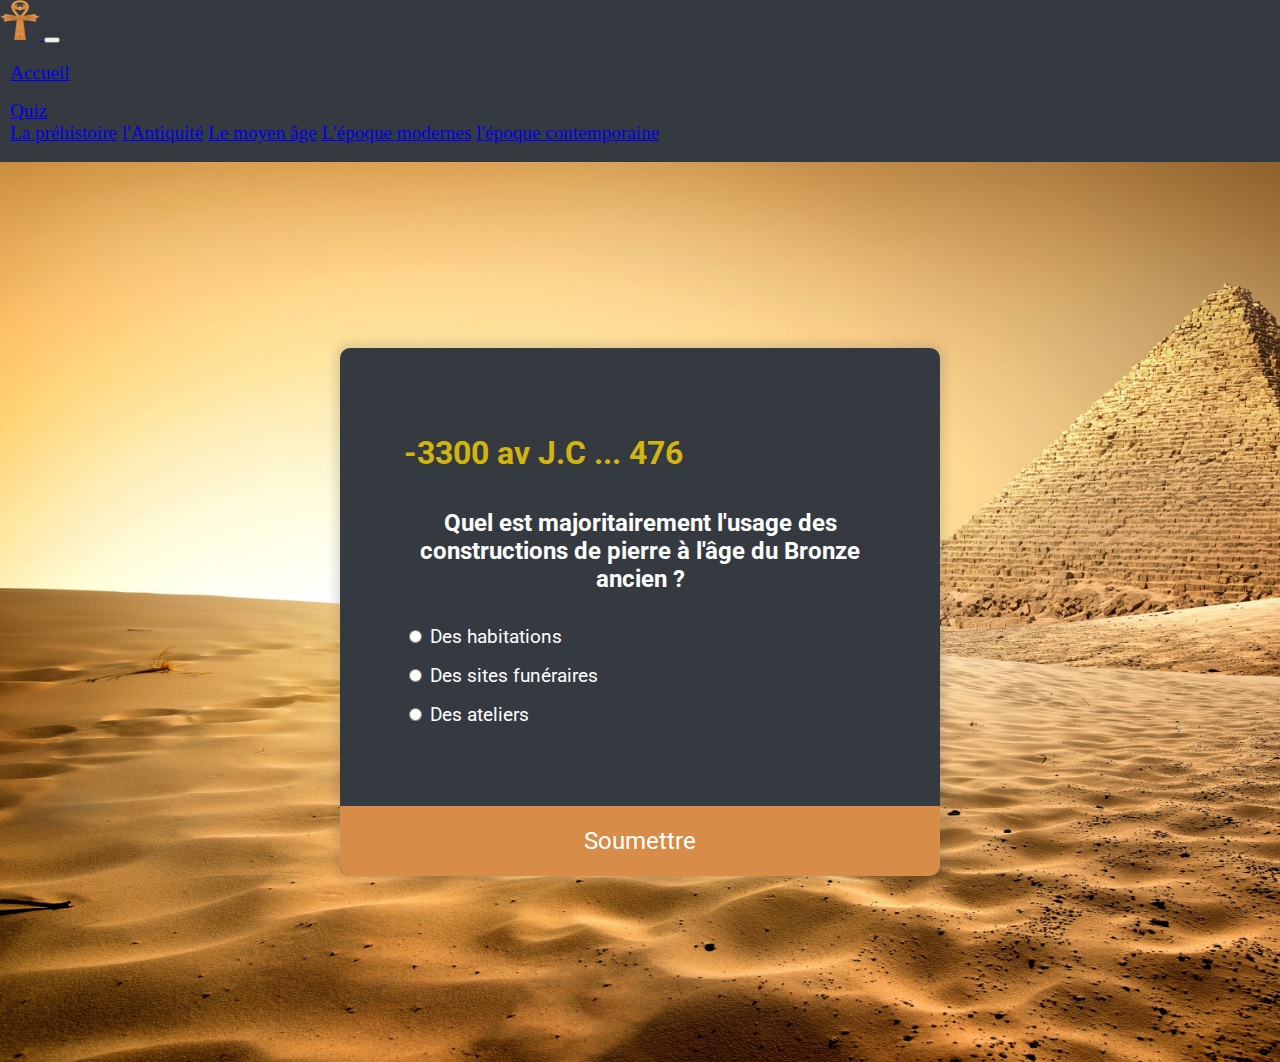
==== quizantiquite.html @ c669502d "Please enter the commit message for your changes. Lines starting     with '' will be ignored, and an" ====
<!DOCTYPE html>
<html lang="fr">
<head>
    <meta charset="UTF-8">
    <meta name="viewport" content="width=device-width, initial-scale=1.0">
    <title>Ânkh Quiz | Projet Cloud & Systeme Web</title>
    <!-- ico -->
    <link rel="shortcut icon" href="/src/symbole-ankh-egypte_large-removebg-preview.ico" type="image/x-icon">
    <!-- CSS -->
    <link rel="stylesheet" href="./css/style.css">
    <link rel="stylesheet" href="./css/quizStyle.css">
    <!-- Bootstrap v4.5 -->
    <link rel="stylesheet" href="https://cdn.jsdelivr.net/npm/bootstrap@4.5.3/dist/css/bootstrap.min.css" integrity="sha384-TX8t27EcRE3e/ihU7zmQxVncDAy5uIKz4rEkgIXeMed4M0jlfIDPvg6uqKI2xXr2" crossorigin="anonymous">
    <script src="https://code.jquery.com/jquery-3.5.1.slim.min.js" integrity="sha384-DfXdz2htPH0lsSSs5nCTpuj/zy4C+OGpamoFVy38MVBnE+IbbVYUew+OrCXaRkfj" crossorigin="anonymous"></script>
    <script src="https://cdn.jsdelivr.net/npm/bootstrap@4.5.3/dist/js/bootstrap.bundle.min.js" integrity="sha384-ho+j7jyWK8fNQe+A12Hb8AhRq26LrZ/JpcUGGOn+Y7RsweNrtN/tE3MoK7ZeZDyx" crossorigin="anonymous"></script>
    <!-- Font & Awesome -->
    <link rel="preconnect" href="https://fonts.gstatic.com">
    <link href="https://fonts.googleapis.com/css2?family=Cinzel&family=Open+Sans&family=Roboto&display=swap" rel="stylesheet">
    <link rel="stylesheet" href="https://cdnjs.cloudflare.com/ajax/libs/font-awesome/4.7.0/css/font-awesome.min.css">
</head>
<body>
    <!-- NavBar -->
    <nav class="navbar navbar-expand-lg navbar-dark bg-dark">
        <a href="#" class="navbar-brand">
            <img src="/src/symbole-ankh-egypte_large-removebg-preview.ico" alt="Ankh" width="40" height="40">
        </a>
        <button class="navbar-toggler" type="button" data-toggle="collapse" data-target="#navbarContent" aria-controls="navbarContent" aria-expanded="false" aria-label="Toggle navigation">
            <span class="navbar-toggler-icon"></span>
        </button>

        <div class="collapse navbar-collapse" id="navbarContent">
            <ul class="navbar-nav mr-auto">
                <li class="nav-item active">
                    <a href="index.html" class="nav-link">Accueil <span class="sr-only">(current)</span></a>
                </li>
                <li class="nav-item dropdown">
                    <a href="#" class="nav-link dropdown-toggle" id="navbarDropdown" role="button" data-toggle="dropdown" aria-haspopup="true" aria-expanded="false">
                        Quiz
                    </a>
                    <div class="dropdown-menu" aria-labelledby="navbarDropdown">
                        <a href="quizprehistoire.html" class="dropdown-item">La préhistoire</a>
                        <a href="quizantiquite.html" class="dropdown-item">l'Antiquité</a>
                        <a href="quizmoyenage.html" class="dropdown-item">Le moyen âge</a>
                        <a href="quizmoderne.html" class="dropdown-item">L'époque modernes</a>
                        <a href="quizcontemporain.html" class="dropdown-item">l'époque contemporaine</a>
                    </div>
                </li>
            </ul>
        </div>
    </nav>
    <!-- Quiz -->
    <main class="main-page" style="background-image: url('/src/desert.jpg');">
        <div class="quiz-container" id="quizAntiquite">
            <div class="quiz-header">
                <h1 class="mb4 text-center" style="color: rgba(255,215,0,.8);">-3300 av J.C ... 476</h1>
                <h2 id="question">Question</h2>
                <ul>
                    <li>
                        <input type="radio" name="answer" class="answer" id="a">
                        <label for="a" id="a_text">Question</label>
                    </li>
                    <li>
                        <input type="radio" name="answer" class="answer" id="b">
                        <label for="b" id="b_text">Question</label>
                    </li>
                    <li>
                        <input type="radio" name="answer" class="answer" id="c">
                        <label for="c" id="c_text">Question</label>
                    </li>
                </ul>
            </div>
            <button id="submit">Soumettre</button>
        </div>
    </main>
    <!-- Script -->
    <script src="./js/antiquiteScript.js"></script>
</body>
</html>
---- css/style.css ----
/*****************Site créé par David M
 * Règles générales
 */

* {
    box-sizing: border-box;
}

html, body {
    margin: 0;
    padding: 0;
    width: 100%;
    height: 100%;
}

body {
    background-color: #343A40!important;
}

/**NAV */

.navbar-nav {
    font-size: large;
    margin-left: 10px;
}

.nav-link:hover {
    color: rgba(255,215,0,.8) !important;
    transition: color .3s cubic-bezier(0.445, 0.05, 0.55, 0.95);
}

/**HEADER */

.container h1 {
    font-family: 'Cinzel';
    font-weight: bold;
    color: rgba(255,215,0,.8);
    text-shadow: 2px 2px 0  black;
}

.container p {
    font-family: 'Roboto';
}

.container img {
    border-radius: 30px;
    display: flex;
    align-items: center;
    justify-content: center;
}


/**MAIN */

main p {
    color: white;
}

main img {
    width: 100%;
}

/**FOOTER */

.copyright {
    color: white;
    font-size: 21px;
}

.social-list {
    list-style: none;
}

.social-list .social-item {
    display: inline-block;
    padding: 10px;
}

.social-list .social-item a {
    font-size: 21px;
    color: white;
}

.social-list .social-item a:hover {
    color: rgba(255,215,0,.8);
    transition: color cubic-bezier(0.445, 0.05, 0.55, 0.95);
}


/**MEDIA QUERY */

@media only screen and (max-width: 1023px) {
    .container img {
        width: 500px;
        height: 100px;
    }

    main .img-main .logo{
        width: 256px;
        height: 154px;
    }
}

@media only screen and (max-width: 767px) {
    .container h1{
        font-size: xx-large;
    }

    .container p {
        font-size: 1rem;
    }

    .container img {
        width: 280px;
        height: 69px;
    }

    .social-list .social-item {
        padding: 5px;
    }

    .social-list .social-item a {
        font-size: 18px;
    }
}
---- css/quizStyle.css ----
/**Règles des feuilles de style des Quiz */

.main-page {
    background-size: cover;
    font-family: 'Roboto';
    margin: 0;
    display: flex;
    align-items: center;
    justify-content: center;
    min-height: 100vh;
}

.quiz-container {
    background-color: #343A40;
    width: 600px;
    max-width: 100%;
    border-radius: 10px;
    overflow: hidden;
    box-shadow: 0 0 10px 5px rgba(100,100,100,.2);
    color: white;
}

.quiz-header {
    padding: 4rem;
}

h2 {
    padding: 1rem;
    text-align: center;
    margin: 0;
}

ul {
    list-style: none;
    padding: 0;
}

ul li {
    margin: 1rem 0;
    font-size: 1.2rem;
}

ul li label {
    cursor: pointer;
}

#submit {
    background-color: #D78C47;
    color: white;
    cursor: pointer;
    font-family: inherit;
    font-size: 1.5rem;
    border: none;
    display: block;
    width: 100%;
    padding: 1.3rem;
}

#submit:hover {
    background-color: #B3757A;
    transition: background-color .3s cubic-bezier(0.25, 0.46, 0.45, 0.94);
}


@media only screen and (max-width: 635px) {
    .quiz-container {
        width: 90%;
    }

    .quiz-header h1, .quiz-container h2 {
        font-size: 1.4rem;
    }
}
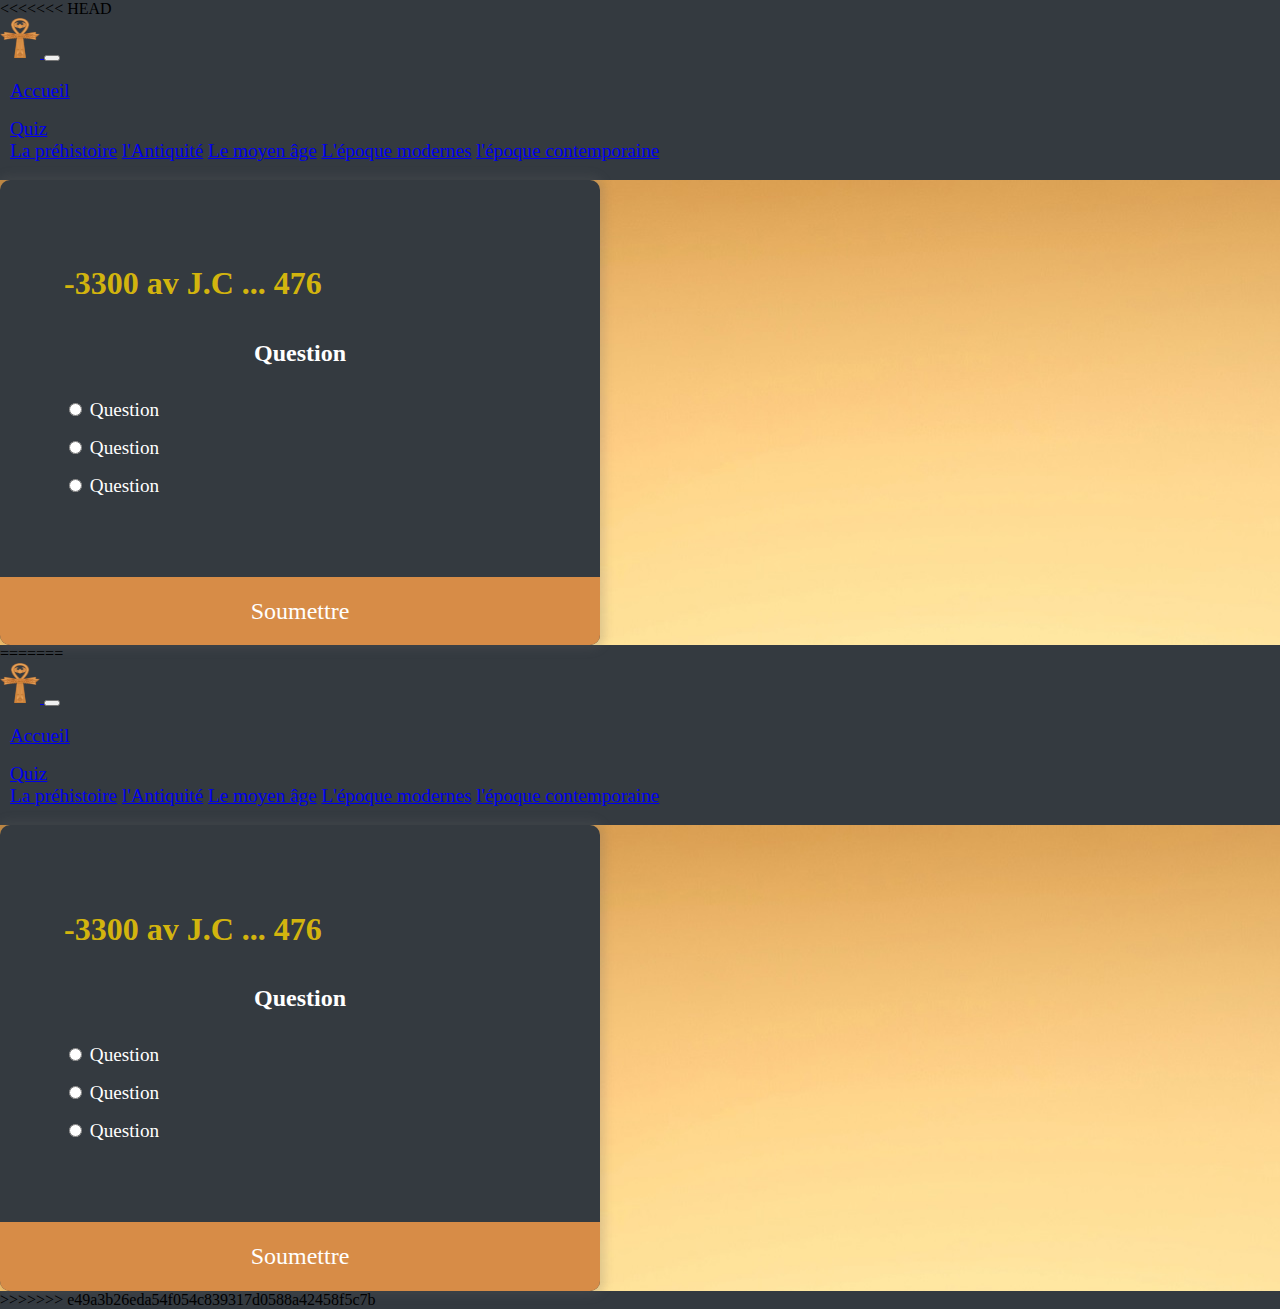
==== commit 776f342b: "Merge branch 'main' of https://github.com/David-Moisan/projetCloudSytemeWeb into main" ====
--- a/quizantiquite.html
+++ b/quizantiquite.html
@@ -1,3 +1,4 @@
+<<<<<<< HEAD
 <!DOCTYPE html>
 <html lang="fr">
 <head>
@@ -76,3 +77,83 @@
     <script src="./js/antiquiteScript.js"></script>
 </body>
 </html>
+=======
+<!DOCTYPE html>
+<html lang="fr">
+<head>
+    <meta charset="UTF-8">
+    <meta name="viewport" content="width=device-width, initial-scale=1.0">
+    <title>Ânkh Quiz | Projet Cloud & Systeme Web</title>
+    <!-- ico -->
+    <link rel="shortcut icon" href="/src/symbole-ankh-egypte_large-removebg-preview.ico" type="image/x-icon">
+    <!-- CSS -->
+    <link rel="stylesheet" href="./css/style.css">
+    <link rel="stylesheet" href="./css/quizStyle.css">
+    <!-- Bootstrap v4.5 -->
+    <link rel="stylesheet" href="https://cdn.jsdelivr.net/npm/bootstrap@4.5.3/dist/css/bootstrap.min.css" integrity="sha384-TX8t27EcRE3e/ihU7zmQxVncDAy5uIKz4rEkgIXeMed4M0jlfIDPvg6uqKI2xXr2" crossorigin="anonymous">
+    <script src="https://code.jquery.com/jquery-3.5.1.slim.min.js" integrity="sha384-DfXdz2htPH0lsSSs5nCTpuj/zy4C+OGpamoFVy38MVBnE+IbbVYUew+OrCXaRkfj" crossorigin="anonymous"></script>
+    <script src="https://cdn.jsdelivr.net/npm/bootstrap@4.5.3/dist/js/bootstrap.bundle.min.js" integrity="sha384-ho+j7jyWK8fNQe+A12Hb8AhRq26LrZ/JpcUGGOn+Y7RsweNrtN/tE3MoK7ZeZDyx" crossorigin="anonymous"></script>
+    <!-- Font & Awesome -->
+    <link rel="preconnect" href="https://fonts.gstatic.com">
+    <link href="https://fonts.googleapis.com/css2?family=Cinzel&family=Open+Sans&family=Roboto&display=swap" rel="stylesheet">
+    <link rel="stylesheet" href="https://cdnjs.cloudflare.com/ajax/libs/font-awesome/4.7.0/css/font-awesome.min.css">
+</head>
+<body>
+    <!-- NavBar -->
+    <nav class="navbar navbar-expand-lg navbar-dark bg-dark">
+        <a href="#" class="navbar-brand">
+            <img src="/src/symbole-ankh-egypte_large-removebg-preview.ico" alt="Ankh" width="40" height="40">
+        </a>
+        <button class="navbar-toggler" type="button" data-toggle="collapse" data-target="#navbarContent" aria-controls="navbarContent" aria-expanded="false" aria-label="Toggle navigation">
+            <span class="navbar-toggler-icon"></span>
+        </button>
+
+        <div class="collapse navbar-collapse" id="navbarContent">
+            <ul class="navbar-nav mr-auto">
+                <li class="nav-item active">
+                    <a href="index.html" class="nav-link">Accueil <span class="sr-only">(current)</span></a>
+                </li>
+                <li class="nav-item dropdown">
+                    <a href="#" class="nav-link dropdown-toggle" id="navbarDropdown" role="button" data-toggle="dropdown" aria-haspopup="true" aria-expanded="false">
+                        Quiz
+                    </a>
+                    <div class="dropdown-menu" aria-labelledby="navbarDropdown">
+                        <a href="quizprehistoire.html" class="dropdown-item">La préhistoire</a>
+                        <a href="quizantiquite.html" class="dropdown-item">l'Antiquité</a>
+                        <a href="quizmoyenage.html" class="dropdown-item">Le moyen âge</a>
+                        <a href="quizmoderne.html" class="dropdown-item">L'époque modernes</a>
+                        <a href="quizcontemporain.html" class="dropdown-item">l'époque contemporaine</a>
+                    </div>
+                </li>
+            </ul>
+        </div>
+    </nav>
+    <!-- Quiz -->
+    <main class="main-page" style="background-image: url('/src/desert.jpg');">
+        <div class="quiz-container" id="quizAntiquite">
+            <div class="quiz-header">
+                <h1 class="mb4 text-center" style="color: rgba(255,215,0,.8);">-3300 av J.C ... 476</h1>
+                <h2 id="question">Question</h2>
+                <ul>
+                    <li>
+                        <input type="radio" name="answer" class="answer" id="a">
+                        <label for="a" id="a_text">Question</label>
+                    </li>
+                    <li>
+                        <input type="radio" name="answer" class="answer" id="b">
+                        <label for="b" id="b_text">Question</label>
+                    </li>
+                    <li>
+                        <input type="radio" name="answer" class="answer" id="c">
+                        <label for="c" id="c_text">Question</label>
+                    </li>
+                </ul>
+            </div>
+            <button id="submit">Soumettre</button>
+        </div>
+    </main>
+    <!-- Script -->
+    <script src="./js/antiquiteScript.js"></script>
+</body>
+</html>
+>>>>>>> e49a3b26eda54f054c839317d0588a42458f5c7b
--- a/css/style.css
+++ b/css/style.css
@@ -1,3 +1,4 @@
+<<<<<<< HEAD
 /*****************Site créé par David M
  * Règles générales
  */
@@ -125,3 +126,132 @@
 }
 
 
+=======
+/*****************Site créé par David M
+ * Règles générales
+ */
+
+* {
+    box-sizing: border-box;
+}
+
+html, body {
+    margin: 0;
+    padding: 0;
+    width: 100%;
+    height: 100%;
+}
+
+body {
+    background-color: #343A40!important;
+}
+
+/**NAV */
+
+.navbar-nav {
+    font-size: large;
+    margin-left: 10px;
+}
+
+.nav-link:hover {
+    color: rgba(255,215,0,.8) !important;
+    transition: color .3s cubic-bezier(0.445, 0.05, 0.55, 0.95);
+}
+
+/**HEADER */
+
+.container h1 {
+    font-family: 'Cinzel';
+    font-weight: bold;
+    color: rgba(255,215,0,.8);
+    text-shadow: 2px 2px 0  black;
+}
+
+.container p {
+    font-family: 'Roboto';
+}
+
+.container img {
+    border-radius: 30px;
+    display: flex;
+    align-items: center;
+    justify-content: center;
+}
+
+
+/**MAIN */
+
+main p {
+    color: white;
+}
+
+main img {
+    width: 100%;
+}
+
+/**FOOTER */
+
+.copyright {
+    color: white;
+    font-size: 21px;
+}
+
+.social-list {
+    list-style: none;
+}
+
+.social-list .social-item {
+    display: inline-block;
+    padding: 10px;
+}
+
+.social-list .social-item a {
+    font-size: 21px;
+    color: white;
+}
+
+.social-list .social-item a:hover {
+    color: rgba(255,215,0,.8);
+    transition: color cubic-bezier(0.445, 0.05, 0.55, 0.95);
+}
+
+
+/**MEDIA QUERY */
+
+@media only screen and (max-width: 1023px) {
+    .container img {
+        width: 500px;
+        height: 100px;
+    }
+
+    main .img-main .logo{
+        width: 256px;
+        height: 154px;
+    }
+}
+
+@media only screen and (max-width: 767px) {
+    .container h1{
+        font-size: xx-large;
+    }
+
+    .container p {
+        font-size: 1rem;
+    }
+
+    .container img {
+        width: 280px;
+        height: 69px;
+    }
+
+    .social-list .social-item {
+        padding: 5px;
+    }
+
+    .social-list .social-item a {
+        font-size: 18px;
+    }
+}
+
+
+>>>>>>> e49a3b26eda54f054c839317d0588a42458f5c7b
--- a/css/quizStyle.css
+++ b/css/quizStyle.css
@@ -1,3 +1,4 @@
+<<<<<<< HEAD
 /**Règles des feuilles de style des Quiz */
 
 .main-page {
@@ -70,4 +71,78 @@
     .quiz-header h1, .quiz-container h2 {
         font-size: 1.4rem;
     }
+=======
+/**Règles des feuilles de style des Quiz */
+
+.main-page {
+    background-size: cover;
+    font-family: 'Roboto';
+    margin: 0;
+    display: flex;
+    align-items: center;
+    justify-content: center;
+    min-height: 100vh;
+}
+
+.quiz-container {
+    background-color: #343A40;
+    width: 600px;
+    max-width: 100%;
+    border-radius: 10px;
+    overflow: hidden;
+    box-shadow: 0 0 10px 5px rgba(100,100,100,.2);
+    color: white;
+}
+
+.quiz-header {
+    padding: 4rem;
+}
+
+h2 {
+    padding: 1rem;
+    text-align: center;
+    margin: 0;
+}
+
+ul {
+    list-style: none;
+    padding: 0;
+}
+
+ul li {
+    margin: 1rem 0;
+    font-size: 1.2rem;
+}
+
+ul li label {
+    cursor: pointer;
+}
+
+#submit {
+    background-color: #D78C47;
+    color: white;
+    cursor: pointer;
+    font-family: inherit;
+    font-size: 1.5rem;
+    border: none;
+    display: block;
+    width: 100%;
+    padding: 1.3rem;
+}
+
+#submit:hover {
+    background-color: #B3757A;
+    transition: background-color .3s cubic-bezier(0.25, 0.46, 0.45, 0.94);
+}
+
+
+@media only screen and (max-width: 635px) {
+    .quiz-container {
+        width: 90%;
+    }
+
+    .quiz-header h1, .quiz-container h2 {
+        font-size: 1.4rem;
+    }
+>>>>>>> e49a3b26eda54f054c839317d0588a42458f5c7b
 }--- a/css/style.css
+++ b/css/style.css
@@ -1,3 +1,4 @@
+<<<<<<< HEAD
 /*****************Site créé par David M
  * Règles générales
  */
@@ -125,3 +126,132 @@
 }
 
 
+=======
+/*****************Site créé par David M
+ * Règles générales
+ */
+
+* {
+    box-sizing: border-box;
+}
+
+html, body {
+    margin: 0;
+    padding: 0;
+    width: 100%;
+    height: 100%;
+}
+
+body {
+    background-color: #343A40!important;
+}
+
+/**NAV */
+
+.navbar-nav {
+    font-size: large;
+    margin-left: 10px;
+}
+
+.nav-link:hover {
+    color: rgba(255,215,0,.8) !important;
+    transition: color .3s cubic-bezier(0.445, 0.05, 0.55, 0.95);
+}
+
+/**HEADER */
+
+.container h1 {
+    font-family: 'Cinzel';
+    font-weight: bold;
+    color: rgba(255,215,0,.8);
+    text-shadow: 2px 2px 0  black;
+}
+
+.container p {
+    font-family: 'Roboto';
+}
+
+.container img {
+    border-radius: 30px;
+    display: flex;
+    align-items: center;
+    justify-content: center;
+}
+
+
+/**MAIN */
+
+main p {
+    color: white;
+}
+
+main img {
+    width: 100%;
+}
+
+/**FOOTER */
+
+.copyright {
+    color: white;
+    font-size: 21px;
+}
+
+.social-list {
+    list-style: none;
+}
+
+.social-list .social-item {
+    display: inline-block;
+    padding: 10px;
+}
+
+.social-list .social-item a {
+    font-size: 21px;
+    color: white;
+}
+
+.social-list .social-item a:hover {
+    color: rgba(255,215,0,.8);
+    transition: color cubic-bezier(0.445, 0.05, 0.55, 0.95);
+}
+
+
+/**MEDIA QUERY */
+
+@media only screen and (max-width: 1023px) {
+    .container img {
+        width: 500px;
+        height: 100px;
+    }
+
+    main .img-main .logo{
+        width: 256px;
+        height: 154px;
+    }
+}
+
+@media only screen and (max-width: 767px) {
+    .container h1{
+        font-size: xx-large;
+    }
+
+    .container p {
+        font-size: 1rem;
+    }
+
+    .container img {
+        width: 280px;
+        height: 69px;
+    }
+
+    .social-list .social-item {
+        padding: 5px;
+    }
+
+    .social-list .social-item a {
+        font-size: 18px;
+    }
+}
+
+
+>>>>>>> e49a3b26eda54f054c839317d0588a42458f5c7b
--- a/css/quizStyle.css
+++ b/css/quizStyle.css
@@ -1,3 +1,4 @@
+<<<<<<< HEAD
 /**Règles des feuilles de style des Quiz */
 
 .main-page {
@@ -70,4 +71,78 @@
     .quiz-header h1, .quiz-container h2 {
         font-size: 1.4rem;
     }
+=======
+/**Règles des feuilles de style des Quiz */
+
+.main-page {
+    background-size: cover;
+    font-family: 'Roboto';
+    margin: 0;
+    display: flex;
+    align-items: center;
+    justify-content: center;
+    min-height: 100vh;
+}
+
+.quiz-container {
+    background-color: #343A40;
+    width: 600px;
+    max-width: 100%;
+    border-radius: 10px;
+    overflow: hidden;
+    box-shadow: 0 0 10px 5px rgba(100,100,100,.2);
+    color: white;
+}
+
+.quiz-header {
+    padding: 4rem;
+}
+
+h2 {
+    padding: 1rem;
+    text-align: center;
+    margin: 0;
+}
+
+ul {
+    list-style: none;
+    padding: 0;
+}
+
+ul li {
+    margin: 1rem 0;
+    font-size: 1.2rem;
+}
+
+ul li label {
+    cursor: pointer;
+}
+
+#submit {
+    background-color: #D78C47;
+    color: white;
+    cursor: pointer;
+    font-family: inherit;
+    font-size: 1.5rem;
+    border: none;
+    display: block;
+    width: 100%;
+    padding: 1.3rem;
+}
+
+#submit:hover {
+    background-color: #B3757A;
+    transition: background-color .3s cubic-bezier(0.25, 0.46, 0.45, 0.94);
+}
+
+
+@media only screen and (max-width: 635px) {
+    .quiz-container {
+        width: 90%;
+    }
+
+    .quiz-header h1, .quiz-container h2 {
+        font-size: 1.4rem;
+    }
+>>>>>>> e49a3b26eda54f054c839317d0588a42458f5c7b
 }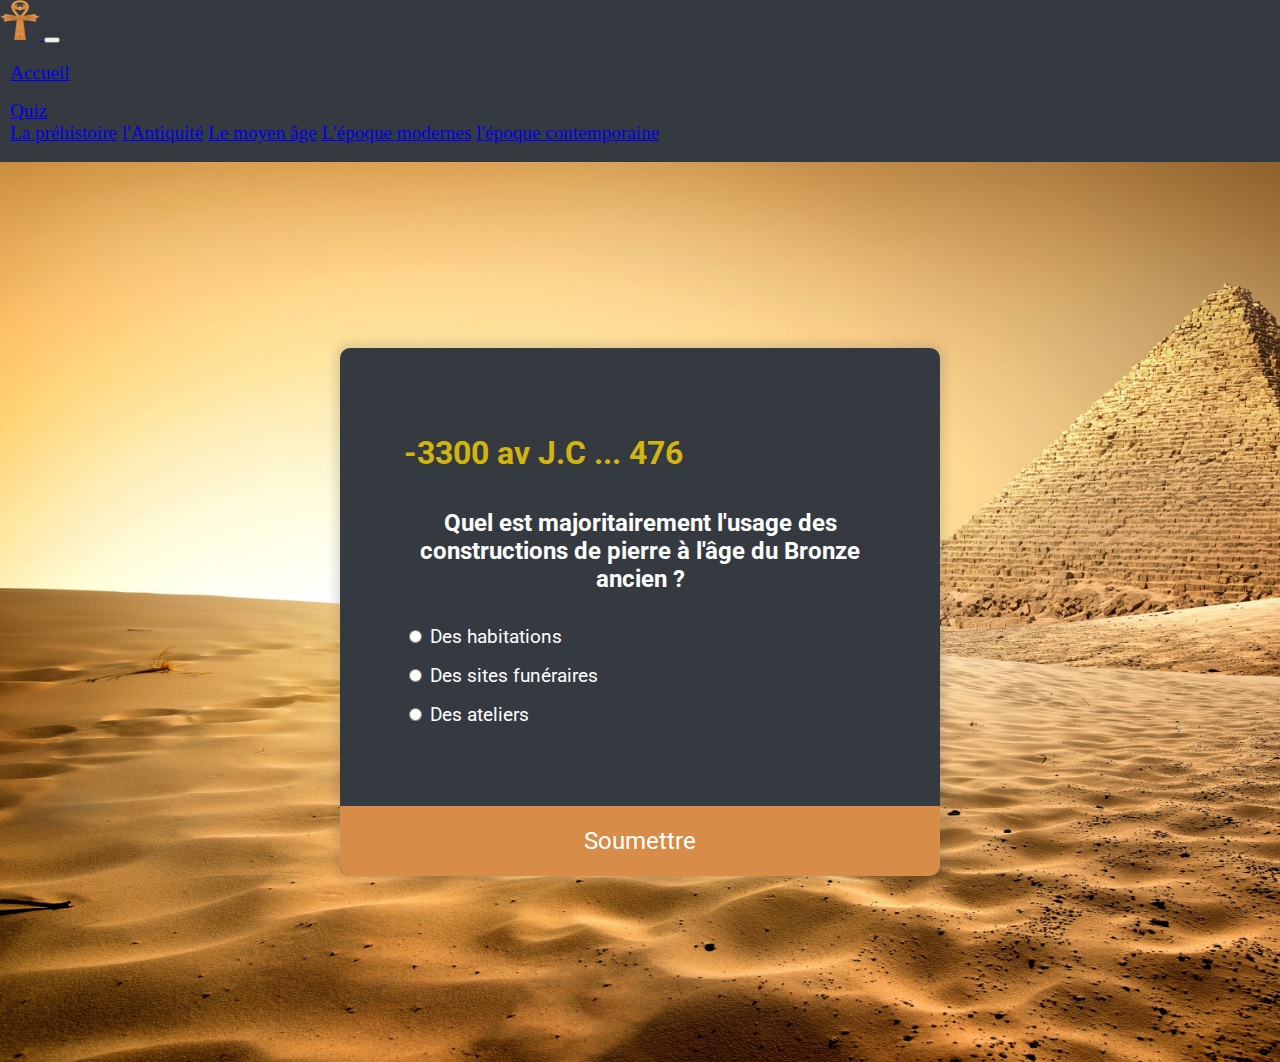
==== commit a16d74f4: "change img" ====
--- a/quizantiquite.html
+++ b/quizantiquite.html
@@ -1,4 +1,3 @@
-<<<<<<< HEAD
 <!DOCTYPE html>
 <html lang="fr">
 <head>
@@ -23,7 +22,7 @@
     <!-- NavBar -->
     <nav class="navbar navbar-expand-lg navbar-dark bg-dark">
         <a href="#" class="navbar-brand">
-            <img src="/src/symbole-ankh-egypte_large-removebg-preview.ico" alt="Ankh" width="40" height="40">
+            <img src="./src/symbole-ankh-egypte_large-removebg-preview.ico" alt="Ankh" width="40" height="40">
         </a>
         <button class="navbar-toggler" type="button" data-toggle="collapse" data-target="#navbarContent" aria-controls="navbarContent" aria-expanded="false" aria-label="Toggle navigation">
             <span class="navbar-toggler-icon"></span>
@@ -50,7 +49,7 @@
         </div>
     </nav>
     <!-- Quiz -->
-    <main class="main-page" style="background-image: url('/src/desert.jpg');">
+    <main class="main-page" style="background-image: url('./src/desert.jpg');">
         <div class="quiz-container" id="quizAntiquite">
             <div class="quiz-header">
                 <h1 class="mb4 text-center" style="color: rgba(255,215,0,.8);">-3300 av J.C ... 476</h1>
@@ -77,83 +76,3 @@
     <script src="./js/antiquiteScript.js"></script>
 </body>
 </html>
-=======
-<!DOCTYPE html>
-<html lang="fr">
-<head>
-    <meta charset="UTF-8">
-    <meta name="viewport" content="width=device-width, initial-scale=1.0">
-    <title>Ânkh Quiz | Projet Cloud & Systeme Web</title>
-    <!-- ico -->
-    <link rel="shortcut icon" href="/src/symbole-ankh-egypte_large-removebg-preview.ico" type="image/x-icon">
-    <!-- CSS -->
-    <link rel="stylesheet" href="./css/style.css">
-    <link rel="stylesheet" href="./css/quizStyle.css">
-    <!-- Bootstrap v4.5 -->
-    <link rel="stylesheet" href="https://cdn.jsdelivr.net/npm/bootstrap@4.5.3/dist/css/bootstrap.min.css" integrity="sha384-TX8t27EcRE3e/ihU7zmQxVncDAy5uIKz4rEkgIXeMed4M0jlfIDPvg6uqKI2xXr2" crossorigin="anonymous">
-    <script src="https://code.jquery.com/jquery-3.5.1.slim.min.js" integrity="sha384-DfXdz2htPH0lsSSs5nCTpuj/zy4C+OGpamoFVy38MVBnE+IbbVYUew+OrCXaRkfj" crossorigin="anonymous"></script>
-    <script src="https://cdn.jsdelivr.net/npm/bootstrap@4.5.3/dist/js/bootstrap.bundle.min.js" integrity="sha384-ho+j7jyWK8fNQe+A12Hb8AhRq26LrZ/JpcUGGOn+Y7RsweNrtN/tE3MoK7ZeZDyx" crossorigin="anonymous"></script>
-    <!-- Font & Awesome -->
-    <link rel="preconnect" href="https://fonts.gstatic.com">
-    <link href="https://fonts.googleapis.com/css2?family=Cinzel&family=Open+Sans&family=Roboto&display=swap" rel="stylesheet">
-    <link rel="stylesheet" href="https://cdnjs.cloudflare.com/ajax/libs/font-awesome/4.7.0/css/font-awesome.min.css">
-</head>
-<body>
-    <!-- NavBar -->
-    <nav class="navbar navbar-expand-lg navbar-dark bg-dark">
-        <a href="#" class="navbar-brand">
-            <img src="/src/symbole-ankh-egypte_large-removebg-preview.ico" alt="Ankh" width="40" height="40">
-        </a>
-        <button class="navbar-toggler" type="button" data-toggle="collapse" data-target="#navbarContent" aria-controls="navbarContent" aria-expanded="false" aria-label="Toggle navigation">
-            <span class="navbar-toggler-icon"></span>
-        </button>
-
-        <div class="collapse navbar-collapse" id="navbarContent">
-            <ul class="navbar-nav mr-auto">
-                <li class="nav-item active">
-                    <a href="index.html" class="nav-link">Accueil <span class="sr-only">(current)</span></a>
-                </li>
-                <li class="nav-item dropdown">
-                    <a href="#" class="nav-link dropdown-toggle" id="navbarDropdown" role="button" data-toggle="dropdown" aria-haspopup="true" aria-expanded="false">
-                        Quiz
-                    </a>
-                    <div class="dropdown-menu" aria-labelledby="navbarDropdown">
-                        <a href="quizprehistoire.html" class="dropdown-item">La préhistoire</a>
-                        <a href="quizantiquite.html" class="dropdown-item">l'Antiquité</a>
-                        <a href="quizmoyenage.html" class="dropdown-item">Le moyen âge</a>
-                        <a href="quizmoderne.html" class="dropdown-item">L'époque modernes</a>
-                        <a href="quizcontemporain.html" class="dropdown-item">l'époque contemporaine</a>
-                    </div>
-                </li>
-            </ul>
-        </div>
-    </nav>
-    <!-- Quiz -->
-    <main class="main-page" style="background-image: url('/src/desert.jpg');">
-        <div class="quiz-container" id="quizAntiquite">
-            <div class="quiz-header">
-                <h1 class="mb4 text-center" style="color: rgba(255,215,0,.8);">-3300 av J.C ... 476</h1>
-                <h2 id="question">Question</h2>
-                <ul>
-                    <li>
-                        <input type="radio" name="answer" class="answer" id="a">
-                        <label for="a" id="a_text">Question</label>
-                    </li>
-                    <li>
-                        <input type="radio" name="answer" class="answer" id="b">
-                        <label for="b" id="b_text">Question</label>
-                    </li>
-                    <li>
-                        <input type="radio" name="answer" class="answer" id="c">
-                        <label for="c" id="c_text">Question</label>
-                    </li>
-                </ul>
-            </div>
-            <button id="submit">Soumettre</button>
-        </div>
-    </main>
-    <!-- Script -->
-    <script src="./js/antiquiteScript.js"></script>
-</body>
-</html>
->>>>>>> e49a3b26eda54f054c839317d0588a42458f5c7b
--- a/css/style.css
+++ b/css/style.css
@@ -1,4 +1,3 @@
-<<<<<<< HEAD
 /*****************Site créé par David M
  * Règles générales
  */
@@ -124,134 +123,3 @@
         font-size: 18px;
     }
 }
-
-
-=======
-/*****************Site créé par David M
- * Règles générales
- */
-
-* {
-    box-sizing: border-box;
-}
-
-html, body {
-    margin: 0;
-    padding: 0;
-    width: 100%;
-    height: 100%;
-}
-
-body {
-    background-color: #343A40!important;
-}
-
-/**NAV */
-
-.navbar-nav {
-    font-size: large;
-    margin-left: 10px;
-}
-
-.nav-link:hover {
-    color: rgba(255,215,0,.8) !important;
-    transition: color .3s cubic-bezier(0.445, 0.05, 0.55, 0.95);
-}
-
-/**HEADER */
-
-.container h1 {
-    font-family: 'Cinzel';
-    font-weight: bold;
-    color: rgba(255,215,0,.8);
-    text-shadow: 2px 2px 0  black;
-}
-
-.container p {
-    font-family: 'Roboto';
-}
-
-.container img {
-    border-radius: 30px;
-    display: flex;
-    align-items: center;
-    justify-content: center;
-}
-
-
-/**MAIN */
-
-main p {
-    color: white;
-}
-
-main img {
-    width: 100%;
-}
-
-/**FOOTER */
-
-.copyright {
-    color: white;
-    font-size: 21px;
-}
-
-.social-list {
-    list-style: none;
-}
-
-.social-list .social-item {
-    display: inline-block;
-    padding: 10px;
-}
-
-.social-list .social-item a {
-    font-size: 21px;
-    color: white;
-}
-
-.social-list .social-item a:hover {
-    color: rgba(255,215,0,.8);
-    transition: color cubic-bezier(0.445, 0.05, 0.55, 0.95);
-}
-
-
-/**MEDIA QUERY */
-
-@media only screen and (max-width: 1023px) {
-    .container img {
-        width: 500px;
-        height: 100px;
-    }
-
-    main .img-main .logo{
-        width: 256px;
-        height: 154px;
-    }
-}
-
-@media only screen and (max-width: 767px) {
-    .container h1{
-        font-size: xx-large;
-    }
-
-    .container p {
-        font-size: 1rem;
-    }
-
-    .container img {
-        width: 280px;
-        height: 69px;
-    }
-
-    .social-list .social-item {
-        padding: 5px;
-    }
-
-    .social-list .social-item a {
-        font-size: 18px;
-    }
-}
-
-
->>>>>>> e49a3b26eda54f054c839317d0588a42458f5c7b
--- a/css/quizStyle.css
+++ b/css/quizStyle.css
@@ -1,4 +1,3 @@
-<<<<<<< HEAD
 /**Règles des feuilles de style des Quiz */
 
 .main-page {
@@ -71,78 +70,4 @@
     .quiz-header h1, .quiz-container h2 {
         font-size: 1.4rem;
     }
-=======
-/**Règles des feuilles de style des Quiz */
-
-.main-page {
-    background-size: cover;
-    font-family: 'Roboto';
-    margin: 0;
-    display: flex;
-    align-items: center;
-    justify-content: center;
-    min-height: 100vh;
-}
-
-.quiz-container {
-    background-color: #343A40;
-    width: 600px;
-    max-width: 100%;
-    border-radius: 10px;
-    overflow: hidden;
-    box-shadow: 0 0 10px 5px rgba(100,100,100,.2);
-    color: white;
-}
-
-.quiz-header {
-    padding: 4rem;
-}
-
-h2 {
-    padding: 1rem;
-    text-align: center;
-    margin: 0;
-}
-
-ul {
-    list-style: none;
-    padding: 0;
-}
-
-ul li {
-    margin: 1rem 0;
-    font-size: 1.2rem;
-}
-
-ul li label {
-    cursor: pointer;
-}
-
-#submit {
-    background-color: #D78C47;
-    color: white;
-    cursor: pointer;
-    font-family: inherit;
-    font-size: 1.5rem;
-    border: none;
-    display: block;
-    width: 100%;
-    padding: 1.3rem;
-}
-
-#submit:hover {
-    background-color: #B3757A;
-    transition: background-color .3s cubic-bezier(0.25, 0.46, 0.45, 0.94);
-}
-
-
-@media only screen and (max-width: 635px) {
-    .quiz-container {
-        width: 90%;
-    }
-
-    .quiz-header h1, .quiz-container h2 {
-        font-size: 1.4rem;
-    }
->>>>>>> e49a3b26eda54f054c839317d0588a42458f5c7b
 }